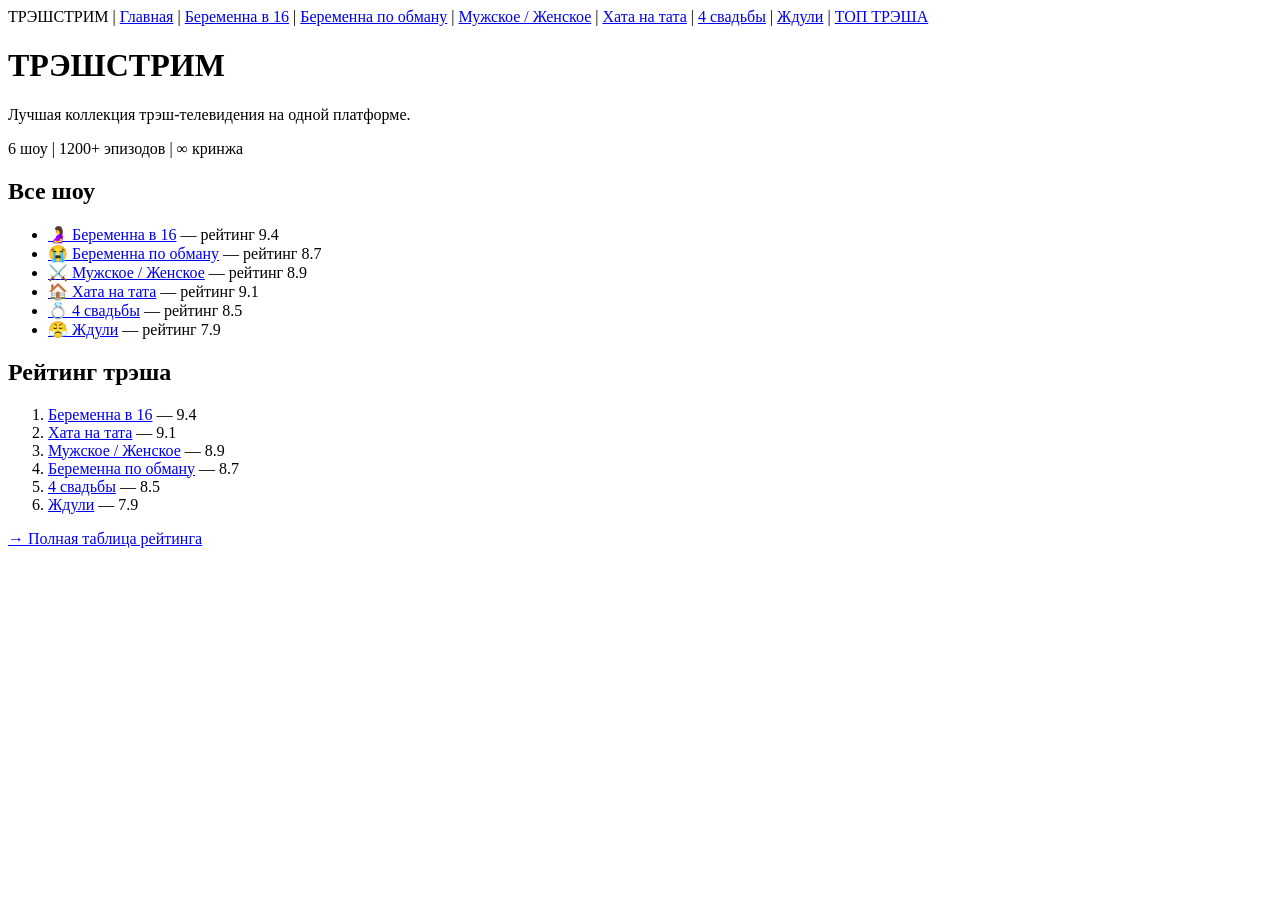
==== pages/index.html @ 1a218da1 "the start of project" ====
<!DOCTYPE html>
<html lang="ru">
<head>
<meta charset="UTF-8">
<meta name="viewport" content="width=device-width, initial-scale=1.0">
<title>ТРЭШСТРИМ — Главная</title>
</head>
<body>

<nav>
  <span>ТРЭШСТРИМ</span> |
  <a href="index.html">Главная</a> |
  <a href="pregnant16.html">Беременна в 16</a> |
  <a href="deceived.html">Беременна по обману</a> |
  <a href="muzhskoe.html">Мужское / Женское</a> |
  <a href="khata.html">Хата на тата</a> |
  <a href="weddings.html">4 свадьбы</a> |
  <a href="waited.html">Ждули</a> |
  <a href="top.html">ТОП ТРЭША</a>
</nav>

<h1>ТРЭШСТРИМ</h1>
<p>Лучшая коллекция трэш-телевидения на одной платформе.</p>
<p>6 шоу | 1200+ эпизодов | ∞ кринжа</p>

<h2>Все шоу</h2>
<ul>
  <li><a href="pregnant16.html">🤰 Беременна в 16</a> — рейтинг 9.4</li>
  <li><a href="deceived.html">😭 Беременна по обману</a> — рейтинг 8.7</li>
  <li><a href="muzhskoe.html">⚔️ Мужское / Женское</a> — рейтинг 8.9</li>
  <li><a href="khata.html">🏠 Хата на тата</a> — рейтинг 9.1</li>
  <li><a href="weddings.html">💍 4 свадьбы</a> — рейтинг 8.5</li>
  <li><a href="waited.html">😤 Ждули</a> — рейтинг 7.9</li>
</ul>

<h2>Рейтинг трэша</h2>
<ol>
  <li><a href="pregnant16.html">Беременна в 16</a> — 9.4</li>
  <li><a href="khata.html">Хата на тата</a> — 9.1</li>
  <li><a href="muzhskoe.html">Мужское / Женское</a> — 8.9</li>
  <li><a href="deceived.html">Беременна по обману</a> — 8.7</li>
  <li><a href="weddings.html">4 свадьбы</a> — 8.5</li>
  <li><a href="waited.html">Ждули</a> — 7.9</li>
</ol>

<p><a href="top.html">→ Полная таблица рейтинга</a></p>

</body>
</html>
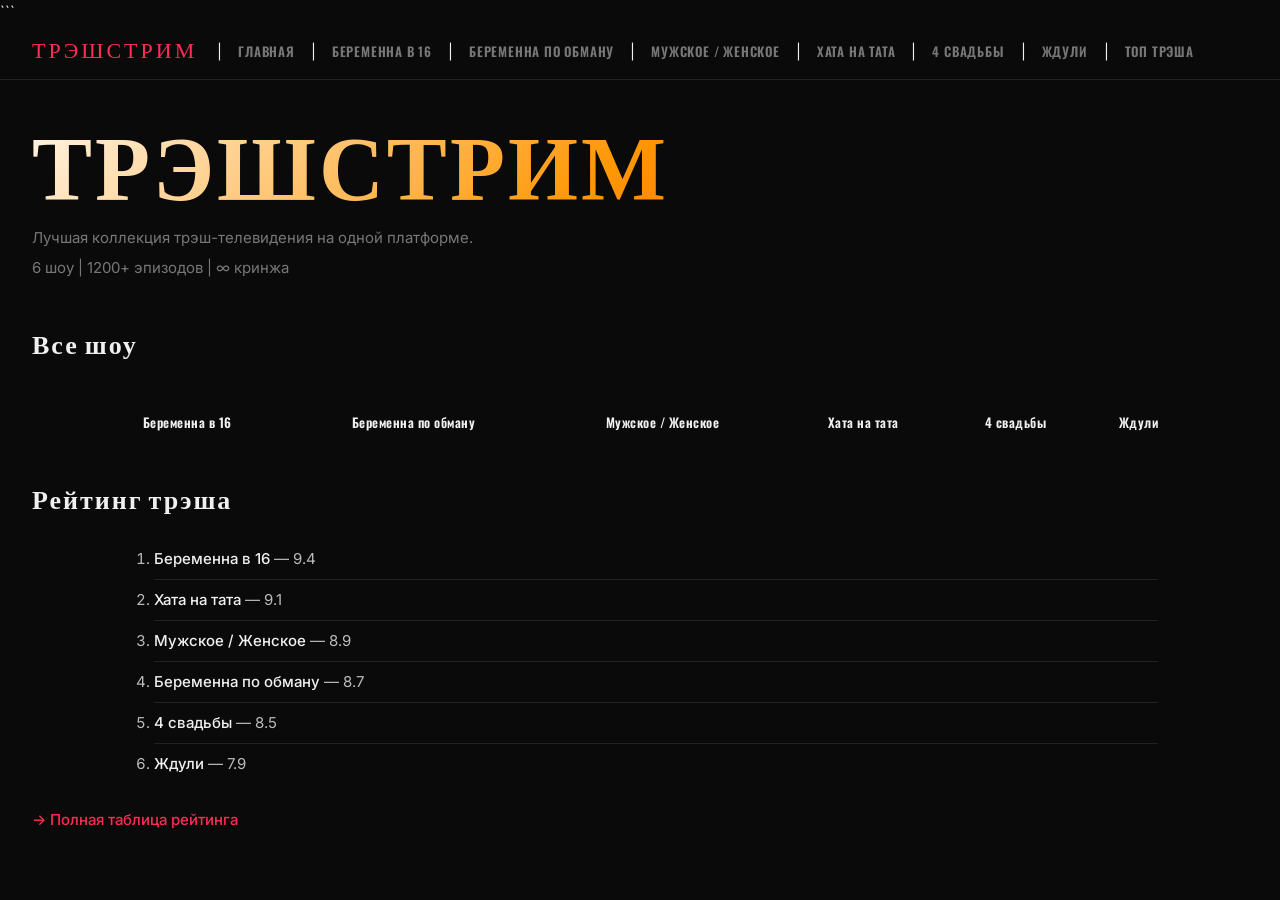
==== commit b4df213e: "lab2css" ====
--- a/pages/index.html
+++ b/pages/index.html
@@ -4,7 +4,8 @@
 <meta charset="UTF-8">
 <meta name="viewport" content="width=device-width, initial-scale=1.0">
 <title>ТРЭШСТРИМ — Главная</title>
-</head>
+<link rel="stylesheet" href="../css/style.css">
+```</head>
 <body>
 
 <nav>
@@ -24,14 +25,46 @@
 <p>6 шоу | 1200+ эпизодов | ∞ кринжа</p>
 
 <h2>Все шоу</h2>
-<ul>
-  <li><a href="pregnant16.html">🤰 Беременна в 16</a> — рейтинг 9.4</li>
-  <li><a href="deceived.html">😭 Беременна по обману</a> — рейтинг 8.7</li>
-  <li><a href="muzhskoe.html">⚔️ Мужское / Женское</a> — рейтинг 8.9</li>
-  <li><a href="khata.html">🏠 Хата на тата</a> — рейтинг 9.1</li>
-  <li><a href="weddings.html">💍 4 свадьбы</a> — рейтинг 8.5</li>
-  <li><a href="waited.html">😤 Ждули</a> — рейтинг 7.9</li>
-</ul>
+<table>
+  <tr>
+    <td>
+      <a href="pregnant16.html">
+        
+        <br>Беременна в 16
+      </a>
+    </td>
+    <td>
+      <a href="deceived.html">
+        
+        <br>Беременна по обману
+      </a>
+    </td>
+    <td>
+      <a href="muzhskoe.html">
+        
+        <br>Мужское / Женское
+      </a>
+    </td>
+    <td>
+      <a href="khata.html">
+        
+        <br>Хата на тата
+      </a>
+    </td>
+    <td>
+      <a href="weddings.html">
+        
+        <br>4 свадьбы
+      </a>
+    </td>
+    <td>
+      <a href="waited.html">
+        
+        <br>Ждули
+      </a>
+    </td>
+  </tr>
+</table>
 
 <h2>Рейтинг трэша</h2>
 <ol>
@@ -46,4 +79,4 @@
 <p><a href="top.html">→ Полная таблица рейтинга</a></p>
 
 </body>
-</html>+</html>
--- a/css/style.css
+++ b/css/style.css
@@ -0,0 +1,176 @@
+/* ================================================
+   index.css — Главная страница
+   ================================================ */
+ 
+@import url('https://fonts.googleapis.com/css2?family=Bebas+Neue&family=Oswald:wght@400;600&family=Inter:wght@300;400;500&display=swap');
+ 
+:root {
+  --bg: #0a0a0a;
+  --surface: #141414;
+  --border: #222;
+  --accent: #ff2d55;
+  --gold: #ffcc00;
+  --orange: #ff9500;
+  --text: #f0f0f0;
+  --muted: #777;
+}
+ 
+*, *::before, *::after { margin: 0; padding: 0; box-sizing: border-box; }
+ 
+body {
+  background: var(--bg);
+  color: var(--text);
+  font-family: 'Inter', sans-serif;
+  font-size: 15px;
+  line-height: 1.6;
+}
+ 
+/* НАВИГАЦИЯ */
+nav {
+  position: sticky;
+  top: 0;
+  z-index: 100;
+  background: rgba(10,10,10,0.95);
+  border-bottom: 1px solid var(--border);
+  padding: 0 32px;
+  height: 56px;
+  display: flex;
+  align-items: center;
+  gap: 4px;
+  overflow-x: auto;
+  white-space: nowrap;
+  scrollbar-width: none;
+}
+nav::-webkit-scrollbar { display: none; }
+ 
+nav span {
+  font-family: 'Bebas Neue', cursive;
+  font-size: 22px;
+  letter-spacing: 3px;
+  color: var(--accent);
+  margin-right: 16px;
+  flex-shrink: 0;
+}
+ 
+nav a {
+  color: var(--muted);
+  text-decoration: none;
+  font-family: 'Oswald', sans-serif;
+  font-size: 13px;
+  font-weight: 600;
+  letter-spacing: 0.8px;
+  text-transform: uppercase;
+  padding: 6px 12px;
+  border-radius: 4px;
+  transition: color 0.2s, background 0.2s;
+  flex-shrink: 0;
+}
+nav a:hover { color: var(--text); background: #1f1f1f; }
+ 
+/* ЗАГОЛОВОК */
+h1 {
+  font-family: 'Bebas Neue', cursive;
+  font-size: clamp(52px, 8vw, 90px);
+  letter-spacing: 3px;
+  line-height: 1;
+  padding: 48px 32px 8px;
+  background: linear-gradient(135deg, #fff 0%, var(--orange) 50%, var(--accent) 100%);
+  -webkit-background-clip: text;
+  -webkit-text-fill-color: transparent;
+  background-clip: text;
+}
+ 
+h2 {
+  font-family: 'Bebas Neue', cursive;
+  font-size: 26px;
+  letter-spacing: 2px;
+  color: var(--text);
+  padding: 40px 32px 16px;
+}
+ 
+p {
+  color: var(--muted);
+  padding: 0 32px;
+  margin-bottom: 6px;
+}
+ 
+/* КАРТОЧКИ ШОУ */
+table {
+  width: 100%;
+  max-width: 1100px;
+  margin: 0 auto;
+  padding: 0 24px;
+  border-collapse: collapse;
+}
+ 
+table td {
+  border: none;
+  padding: 8px;
+  vertical-align: top;
+  text-align: center;
+}
+ 
+table td a {
+  display: block;
+  text-decoration: none;
+  color: var(--text);
+  font-family: 'Oswald', sans-serif;
+  font-size: 13px;
+  font-weight: 600;
+  letter-spacing: 0.5px;
+  transition: transform 0.25s, color 0.2s;
+}
+table td a:hover { transform: translateY(-5px); color: var(--accent); }
+ 
+table td a img {
+  display: block;
+  width: 100%;
+  height: auto;
+  border-radius: 6px;
+  margin-bottom: 8px;
+  transition: box-shadow 0.25s;
+}
+table td a:hover img { box-shadow: 0 12px 32px rgba(255,45,85,0.4); }
+ 
+/* РЕЙТИНГ */
+ol {
+  max-width: 1100px;
+  margin: 0 auto 24px;
+  padding: 0 32px 0 64px;
+}
+ 
+ol li {
+  padding: 8px 0;
+  border-bottom: 1px solid var(--border);
+  color: #bbb;
+  font-size: 15px;
+}
+ol li:last-child { border-bottom: none; }
+ 
+ol li a {
+  color: var(--text);
+  text-decoration: none;
+  font-weight: 500;
+  transition: color 0.2s;
+}
+ol li a:hover { color: var(--accent); }
+ 
+/* ССЫЛКА */
+p a {
+  color: var(--accent);
+  text-decoration: none;
+  font-weight: 500;
+  border-bottom: 1px solid transparent;
+  transition: border-color 0.2s;
+}
+p a:hover { border-color: var(--accent); }
+ 
+@media (max-width: 768px) {
+  nav { padding: 0 12px; }
+  h1  { padding: 28px 16px 8px; }
+  h2  { padding: 28px 16px 12px; }
+  p   { padding: 0 16px; }
+  table { display: block; overflow-x: auto; padding: 0 12px; }
+  table td { min-width: 130px; }
+}
+ 
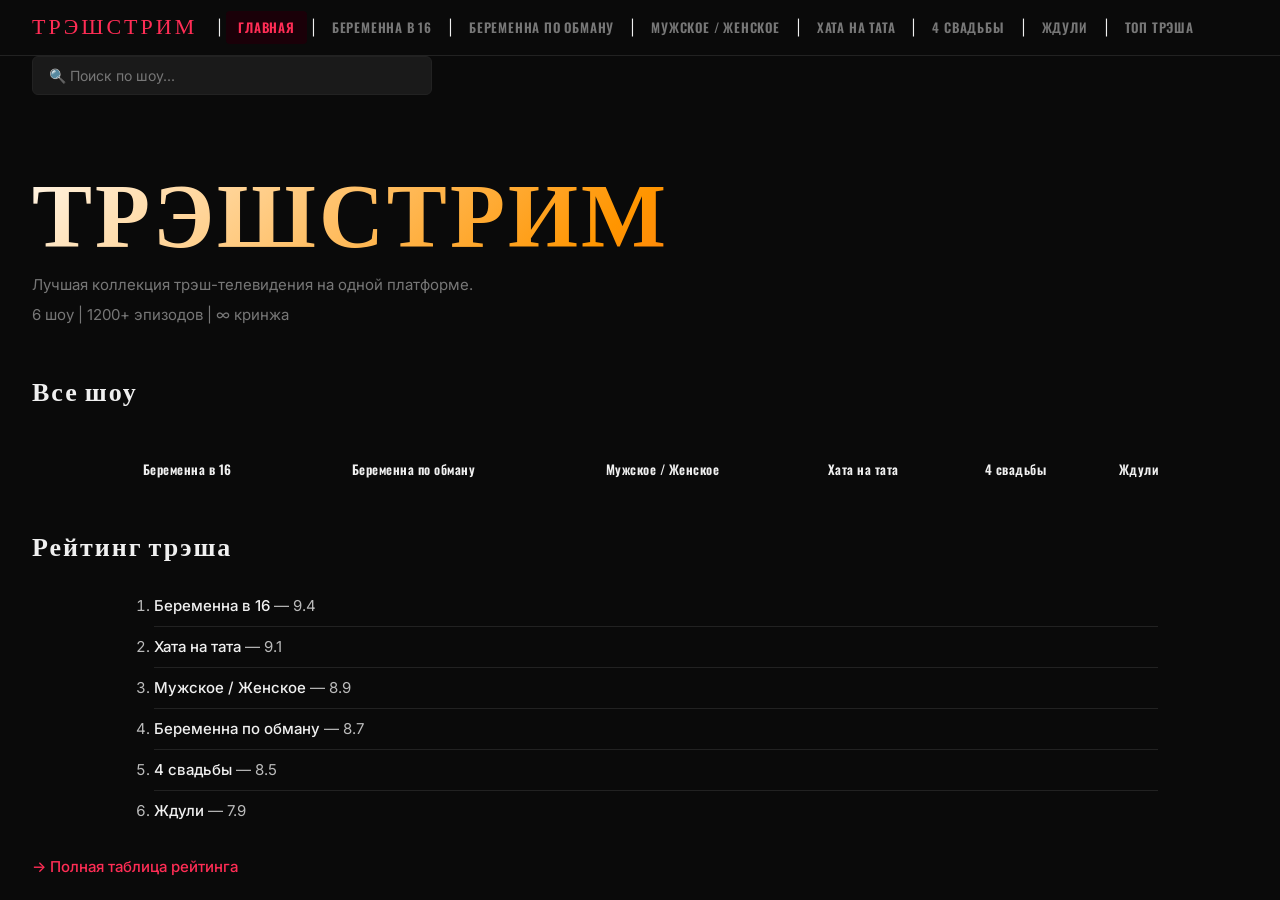
==== commit 7b1b9755: "lab3" ====
--- a/pages/index.html
+++ b/pages/index.html
@@ -4,8 +4,8 @@
 <meta charset="UTF-8">
 <meta name="viewport" content="width=device-width, initial-scale=1.0">
 <title>ТРЭШСТРИМ — Главная</title>
-<link rel="stylesheet" href="../css/style.css">
-```</head>
+<link rel="stylesheet" href="../css/index.css">
+</head>
 <body>
 
 <nav>
@@ -20,6 +20,7 @@
   <a href="top.html">ТОП ТРЭША</a>
 </nav>
 
+<div class="search-wrap"><input id="search-input" type="text" placeholder="🔍 Поиск по шоу..."><div id="search-results"></div></div>
 <h1>ТРЭШСТРИМ</h1>
 <p>Лучшая коллекция трэш-телевидения на одной платформе.</p>
 <p>6 шоу | 1200+ эпизодов | ∞ кринжа</p>
@@ -78,5 +79,8 @@
 
 <p><a href="top.html">→ Полная таблица рейтинга</a></p>
 
+<script src="../js/nav-active.js"></script>
+<script src="../js/animations.js"></script>
+<script src="../js/search.js"></script>
 </body>
 </html>
--- a/css/index.css
+++ b/css/index.css
@@ -0,0 +1,237 @@
+/* ================================================
+   index.css — Главная страница
+   ================================================ */
+
+@import url('https://fonts.googleapis.com/css2?family=Bebas+Neue&family=Oswald:wght@400;600&family=Inter:wght@300;400;500&display=swap');
+
+:root {
+  --bg: #0a0a0a;
+  --surface: #141414;
+  --border: #222;
+  --accent: #ff2d55;
+  --gold: #ffcc00;
+  --orange: #ff9500;
+  --text: #f0f0f0;
+  --muted: #777;
+}
+
+*, *::before, *::after { margin: 0; padding: 0; box-sizing: border-box; }
+
+body {
+  background: var(--bg);
+  color: var(--text);
+  font-family: 'Inter', sans-serif;
+  font-size: 15px;
+  line-height: 1.6;
+}
+
+/* НАВИГАЦИЯ */
+nav {
+  position: sticky;
+  top: 0;
+  z-index: 100;
+  background: rgba(10,10,10,0.95);
+  border-bottom: 1px solid var(--border);
+  padding: 0 32px;
+  height: 56px;
+  display: flex;
+  align-items: center;
+  gap: 4px;
+  overflow-x: auto;
+  white-space: nowrap;
+  scrollbar-width: none;
+}
+nav::-webkit-scrollbar { display: none; }
+
+nav span {
+  font-family: 'Bebas Neue', cursive;
+  font-size: 22px;
+  letter-spacing: 3px;
+  color: var(--accent);
+  margin-right: 16px;
+  flex-shrink: 0;
+}
+
+nav a {
+  color: var(--muted);
+  text-decoration: none;
+  font-family: 'Oswald', sans-serif;
+  font-size: 13px;
+  font-weight: 600;
+  letter-spacing: 0.8px;
+  text-transform: uppercase;
+  padding: 6px 12px;
+  border-radius: 4px;
+  transition: color 0.2s, background 0.2s;
+  flex-shrink: 0;
+}
+nav a:hover { color: var(--text); background: #1f1f1f; }
+
+/* ЗАГОЛОВОК */
+h1 {
+  font-family: 'Bebas Neue', cursive;
+  font-size: clamp(52px, 8vw, 90px);
+  letter-spacing: 3px;
+  line-height: 1;
+  padding: 48px 32px 8px;
+  background: linear-gradient(135deg, #fff 0%, var(--orange) 50%, var(--accent) 100%);
+  -webkit-background-clip: text;
+  -webkit-text-fill-color: transparent;
+  background-clip: text;
+}
+
+h2 {
+  font-family: 'Bebas Neue', cursive;
+  font-size: 26px;
+  letter-spacing: 2px;
+  color: var(--text);
+  padding: 40px 32px 16px;
+}
+
+p {
+  color: var(--muted);
+  padding: 0 32px;
+  margin-bottom: 6px;
+}
+
+/* КАРТОЧКИ ШОУ */
+table {
+  width: 100%;
+  max-width: 1100px;
+  margin: 0 auto;
+  padding: 0 24px;
+  border-collapse: collapse;
+}
+
+table td {
+  border: none;
+  padding: 8px;
+  vertical-align: top;
+  text-align: center;
+}
+
+table td a {
+  display: block;
+  text-decoration: none;
+  color: var(--text);
+  font-family: 'Oswald', sans-serif;
+  font-size: 13px;
+  font-weight: 600;
+  letter-spacing: 0.5px;
+  transition: transform 0.25s, color 0.2s;
+}
+table td a:hover { transform: translateY(-5px); color: var(--accent); }
+
+table td a img {
+  display: block;
+  width: 100%;
+  height: auto;
+  border-radius: 6px;
+  margin-bottom: 8px;
+  transition: box-shadow 0.25s;
+}
+table td a:hover img { box-shadow: 0 12px 32px rgba(255,45,85,0.4); }
+
+/* РЕЙТИНГ */
+ol {
+  max-width: 1100px;
+  margin: 0 auto 24px;
+  padding: 0 32px 0 64px;
+}
+
+ol li {
+  padding: 8px 0;
+  border-bottom: 1px solid var(--border);
+  color: #bbb;
+  font-size: 15px;
+}
+ol li:last-child { border-bottom: none; }
+
+ol li a {
+  color: var(--text);
+  text-decoration: none;
+  font-weight: 500;
+  transition: color 0.2s;
+}
+ol li a:hover { color: var(--accent); }
+
+/* ССЫЛКА */
+p a {
+  color: var(--accent);
+  text-decoration: none;
+  font-weight: 500;
+  border-bottom: 1px solid transparent;
+  transition: border-color 0.2s;
+}
+p a:hover { border-color: var(--accent); }
+
+@media (max-width: 768px) {
+  nav { padding: 0 12px; }
+  h1  { padding: 28px 16px 8px; }
+  h2  { padding: 28px 16px 12px; }
+  p   { padding: 0 16px; }
+  table { display: block; overflow-x: auto; padding: 0 12px; }
+  table td { min-width: 130px; }
+}
+
+/* ================================================
+   ПОИСК (search.js)
+   ================================================ */
+.search-wrap {
+  position: relative;
+  margin: 0 32px 32px;
+}
+
+#search-input {
+  width: 100%;
+  max-width: 400px;
+  background: #1a1a1a;
+  border: 1px solid var(--border);
+  border-radius: 6px;
+  color: var(--text);
+  font-family: 'Inter', sans-serif;
+  font-size: 14px;
+  padding: 10px 16px;
+  outline: none;
+  transition: border-color 0.2s;
+}
+#search-input::placeholder { color: var(--muted); }
+#search-input:focus { border-color: var(--accent); }
+
+#search-results {
+  display: none;
+  position: absolute;
+  top: calc(100% + 4px);
+  left: 0;
+  width: 400px;
+  background: #1a1a1a;
+  border: 1px solid var(--border);
+  border-radius: 6px;
+  overflow: hidden;
+  z-index: 200;
+  box-shadow: 0 8px 24px rgba(0,0,0,0.6);
+}
+
+.search-item {
+  display: block;
+  padding: 12px 16px;
+  color: var(--text);
+  text-decoration: none;
+  font-size: 14px;
+  border-bottom: 1px solid var(--border);
+  transition: background 0.15s, color 0.15s;
+}
+.search-item:last-child { border-bottom: none; }
+.search-item:hover { background: #222; color: var(--accent); }
+
+.search-empty { padding: 12px 16px; color: var(--muted); font-size: 14px; }
+
+
+/* ================================================
+   АКТИВНАЯ ССЫЛКА (nav-active.js)
+   ================================================ */
+nav a.nav-active {
+  color: var(--accent) !important;
+  background: #1a0008 !important;
+}
+
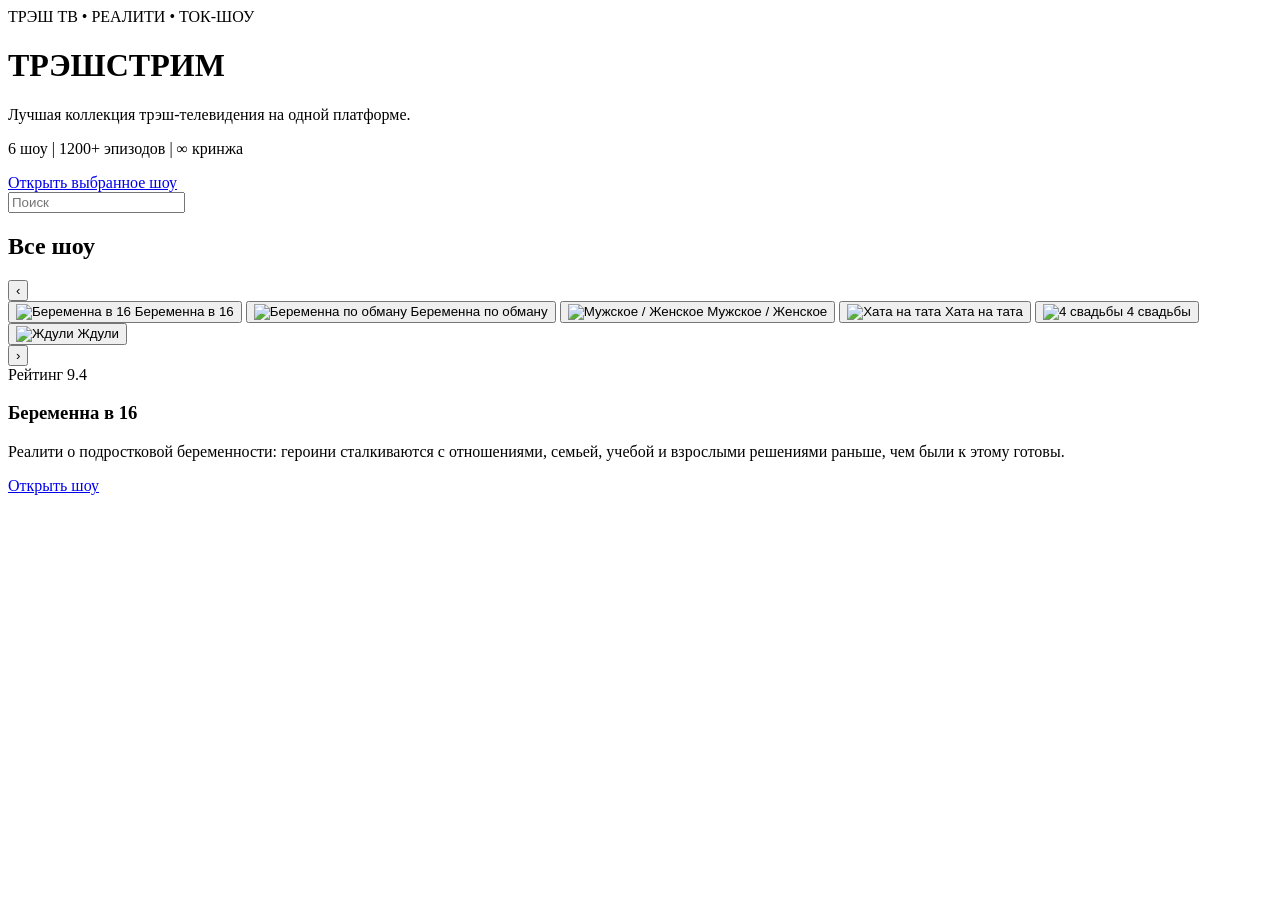
==== commit 59b1cffe: "lab5 Signed-off-by: danielamotynga-byte <danielamotynga@icloud.com>" ====
--- a/pages/index.html
+++ b/pages/index.html
@@ -3,84 +3,77 @@
 <head>
 <meta charset="UTF-8">
 <meta name="viewport" content="width=device-width, initial-scale=1.0">
+<base href="/pregnant-site/">
 <title>ТРЭШСТРИМ — Главная</title>
-<link rel="stylesheet" href="../css/index.css">
+<link rel="stylesheet" href="css/index.css">
+<link rel="stylesheet" href="css/theme.css">
 </head>
-<body>
+<body class="page-home">
 
-<nav>
-  <span>ТРЭШСТРИМ</span> |
-  <a href="index.html">Главная</a> |
-  <a href="pregnant16.html">Беременна в 16</a> |
-  <a href="deceived.html">Беременна по обману</a> |
-  <a href="muzhskoe.html">Мужское / Женское</a> |
-  <a href="khata.html">Хата на тата</a> |
-  <a href="weddings.html">4 свадьбы</a> |
-  <a href="waited.html">Ждули</a> |
-  <a href="top.html">ТОП ТРЭША</a>
-</nav>
+<?php include __DIR__ . "/../partials/nav.php"; ?>
 
-<div class="search-wrap"><input id="search-input" type="text" placeholder="🔍 Поиск по шоу..."><div id="search-results"></div></div>
-<h1>ТРЭШСТРИМ</h1>
-<p>Лучшая коллекция трэш-телевидения на одной платформе.</p>
-<p>6 шоу | 1200+ эпизодов | ∞ кринжа</p>
+<header class="hero-header">
+  <div class="hero-copy">
+    <div class="hero-kicker">ТРЭШ ТВ • РЕАЛИТИ • ТОК-ШОУ</div>
+    <h1 id="hero-title">ТРЭШСТРИМ</h1>
+    <p id="hero-description">Лучшая коллекция трэш-телевидения на одной платформе.</p>
+    <p class="hero-stats">6 шоу | 1200+ эпизодов | ∞ кринжа</p>
+    <a id="hero-link" href="pregnant16.php">Открыть выбранное шоу</a>
+  </div>
+  <div class="search-wrap">
+    <input id="search-input" type="text" aria-label="Поиск по шоу" placeholder="Поиск">
+    <div id="search-results"></div>
+  </div>
+</header>
 
 <h2>Все шоу</h2>
-<table>
-  <tr>
-    <td>
-      <a href="pregnant16.html">
-        
-        <br>Беременна в 16
-      </a>
-    </td>
-    <td>
-      <a href="deceived.html">
-        
-        <br>Беременна по обману
-      </a>
-    </td>
-    <td>
-      <a href="muzhskoe.html">
-        
-        <br>Мужское / Женское
-      </a>
-    </td>
-    <td>
-      <a href="khata.html">
-        
-        <br>Хата на тата
-      </a>
-    </td>
-    <td>
-      <a href="weddings.html">
-        
-        <br>4 свадьбы
-      </a>
-    </td>
-    <td>
-      <a href="waited.html">
-        
-        <br>Ждули
-      </a>
-    </td>
-  </tr>
-</table>
+<section class="shows-feature">
+  <div class="carousel-area">
+    <button class="carousel-control carousel-control-prev" type="button" aria-label="Предыдущее шоу">‹</button>
+    <div class="show-carousel" aria-label="Все шоу">
+      <button class="show-card is-active" type="button" data-title="Беременна в 16" data-rating="9.4" data-link="pregnant16.php" data-image="image/pregnant16.jpg" data-description="Реалити о подростковой беременности: героини сталкиваются с отношениями, семьей, учебой и взрослыми решениями раньше, чем были к этому готовы.">
+        <img src="image/pregnant16.jpg" alt="Беременна в 16">
+        <span>Беременна в 16</span>
+      </button>
+      <button class="show-card" type="button" data-title="Беременна по обману" data-rating="8.7" data-link="deceived.php" data-image="image/deceived.jpg" data-description="Истории женщин, которые узнали о беременности после обмана со стороны партнера. В центре выпусков — признания, конфликты, проверки фактов и попытка понять, что делать дальше.">
+        <img src="image/deceived.jpg" alt="Беременна по обману">
+        <span>Беременна по обману</span>
+      </button>
+      <button class="show-card" type="button" data-title="Мужское / Женское" data-rating="8.9" data-link="muzhskoe.php" data-image="image/muzhskoe.jpg" data-description="Ток-шоу с громкими семейными конфликтами, сложными судьбами и разговорами, где участники пытаются доказать свою правду перед студией.">
+        <img src="image/muzhskoe.jpg" alt="Мужское / Женское">
+        <span>Мужское / Женское</span>
+      </button>
+      <button class="show-card" type="button" data-title="Хата на тата" data-rating="9.1" data-link="khata.php" data-image="image/khata.jpeg" data-description="Семейное реалити, где папа остается один на хозяйстве и проверяет, насколько он готов справляться с домом, детьми и ежедневными заботами.">
+        <img src="image/khata.jpeg" alt="Хата на тата">
+        <span>Хата на тата</span>
+      </button>
+      <button class="show-card" type="button" data-title="4 свадьбы" data-rating="8.5" data-link="weddings.php" data-image="image/weddings.jpeg" data-description="Четыре невесты оценивают свадьбы друг друга: платье, банкет, атмосферу и финальное впечатление. Побеждает та, чей праздник оказался сильнее остальных.">
+        <img src="image/weddings.jpeg" alt="4 свадьбы">
+        <span>4 свадьбы</span>
+      </button>
+      <button class="show-card" type="button" data-title="Ждули" data-rating="7.9" data-link="waited.php" data-image="image/waited.jpg" data-description="Проект о женщинах, которые строят отношения с мужчинами из мест лишения свободы и ждут их возвращения, сталкиваясь с сомнениями, осуждением и надеждой.">
+        <img src="image/waited.jpg" alt="Ждули">
+        <span>Ждули</span>
+      </button>
+    </div>
+    <button class="carousel-control carousel-control-next" type="button" aria-label="Следующее шоу">›</button>
+  </div>
 
-<h2>Рейтинг трэша</h2>
-<ol>
-  <li><a href="pregnant16.html">Беременна в 16</a> — 9.4</li>
-  <li><a href="khata.html">Хата на тата</a> — 9.1</li>
-  <li><a href="muzhskoe.html">Мужское / Женское</a> — 8.9</li>
-  <li><a href="deceived.html">Беременна по обману</a> — 8.7</li>
-  <li><a href="weddings.html">4 свадьбы</a> — 8.5</li>
-  <li><a href="waited.html">Ждули</a> — 7.9</li>
-</ol>
+  <aside class="show-info" aria-live="polite">
+    <div>
+      <span id="show-info-rating">Рейтинг 9.4</span>
+      <h3 id="show-info-title">Беременна в 16</h3>
+      <p id="show-info-description">Реалити о подростковой беременности: героини сталкиваются с отношениями, семьей, учебой и взрослыми решениями раньше, чем были к этому готовы.</p>
+    </div>
+    <a id="show-info-link" href="pregnant16.php">Открыть шоу</a>
+  </aside>
+</section>
 
-<p><a href="top.html">→ Полная таблица рейтинга</a></p>
-
-<script src="../js/nav-active.js"></script>
-<script src="../js/animations.js"></script>
-<script src="../js/search.js"></script>
+<script src="js/nav-active.js"></script>
+<script src="js/theme.js"></script>
+<script src="js/animations.js"></script>
+<script src="js/shows-data.js"></script>
+<script src="js/search.js"></script>
+<script src="js/show-carousel.js"></script>
 </body>
 </html>
